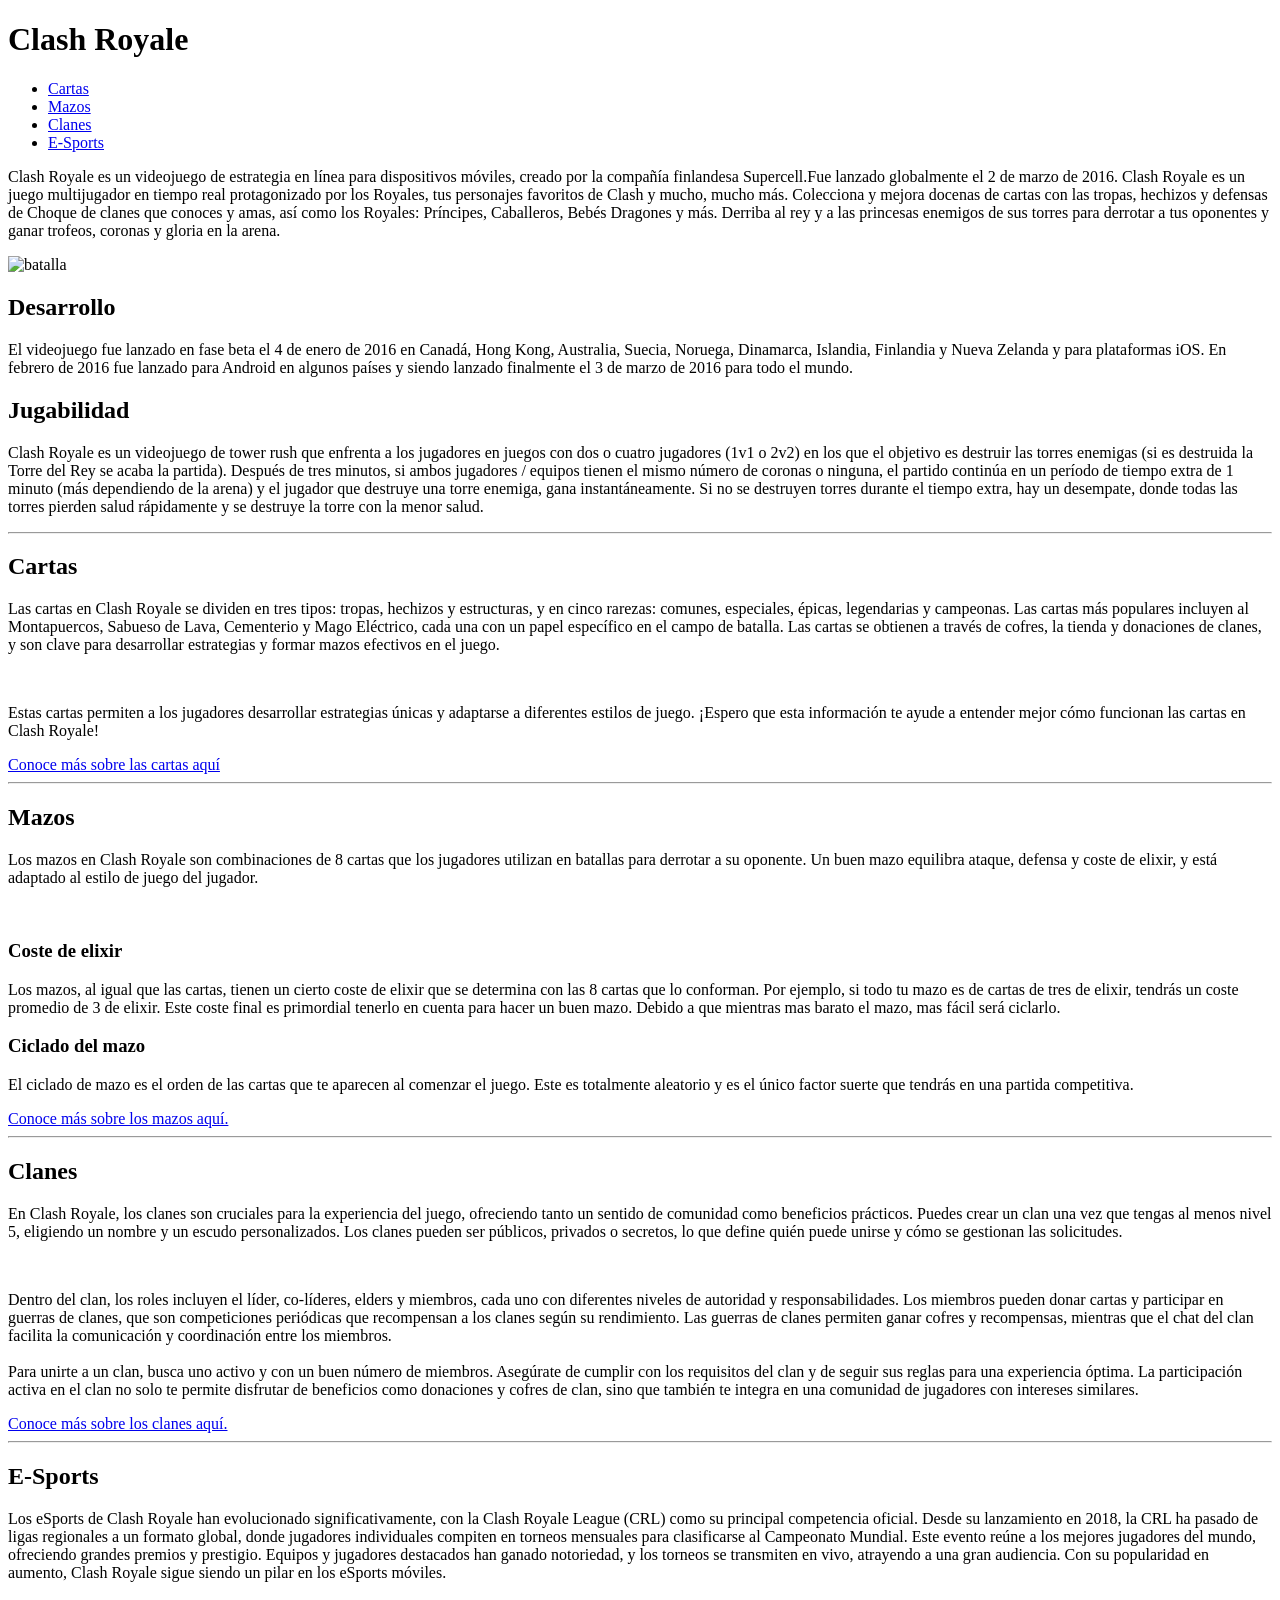
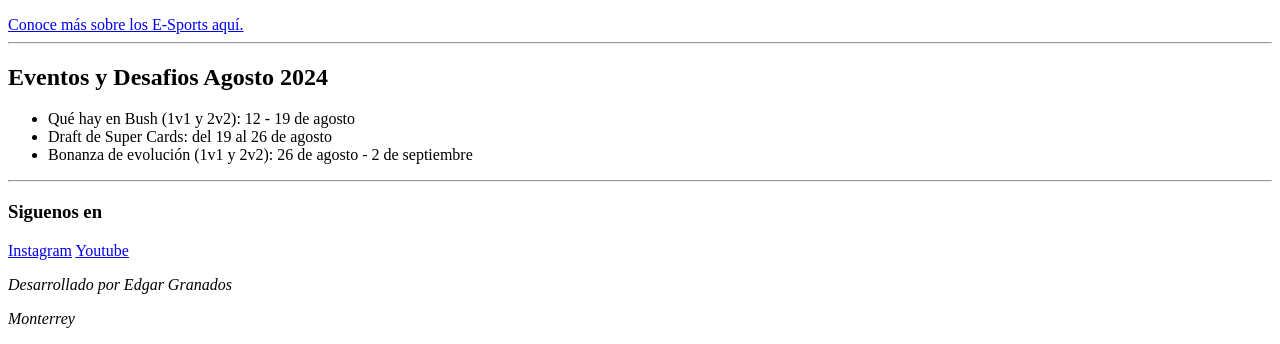
==== index.html @ bef86f16 "agregamos el index" ====
<!DOCTYPE html>
<html lang="en">
<head>
    <meta charset="UTF-8">
    <meta name="viewport" content="width=device-width, initial-scale=1.0">
    <title>Clash Royale</title>
</head>
<body>
    <header>
        <h1>Clash Royale</h1>
        <nav>
            <ul>
                <li><a href="#cartas">Cartas</a></li>
                <li><a href="#mazos">Mazos</a></li>
                <li><a href="#clanes">Clanes</a></li>
                <li><a href="#e-sports">E-Sports</a></li>
            </ul>
        </nav>
    </header>
    <main>
        <p>Clash Royale es un videojuego de estrategia en línea para dispositivos móviles, creado por la compañía finlandesa Supercell.Fue lanzado globalmente el 2 de marzo de 2016. Clash Royale es un juego multijugador en tiempo real protagonizado por los Royales, tus personajes favoritos de Clash y mucho, mucho más. Colecciona y mejora docenas de cartas con las tropas, hechizos y defensas de Choque de clanes que conoces y amas, así como los Royales: Príncipes, Caballeros, Bebés Dragones y más. Derriba al rey y a las princesas enemigos de sus torres para derrotar a tus oponentes y ganar trofeos, coronas y gloria en la arena.</p>

        <img src="https://esports.as.com/2018/12/31/clash-royale/Clash-Royale_1204989493_197775_1440x810.jpg" alt="batalla" width="600px">

        <h2>Desarrollo</h2>
        <p>El videojuego fue lanzado en fase beta el 4 de enero de 2016 en Canadá, Hong Kong, Australia, Suecia, Noruega, Dinamarca, Islandia, Finlandia y Nueva Zelanda y para plataformas iOS. En febrero de 2016 fue lanzado para Android en algunos países y siendo lanzado finalmente el 3 de marzo de 2016 para todo el mundo.</p>

        <h2>Jugabilidad</h2>
        <p>Clash Royale es un videojuego de tower rush que enfrenta a los jugadores en juegos con dos o cuatro jugadores (1v1 o 2v2) en los que el objetivo es destruir las torres enemigas (si es destruida la Torre del Rey se acaba la partida).  Después de tres minutos, si ambos jugadores / equipos tienen el mismo número de coronas o ninguna, el partido continúa en un período de tiempo extra de 1 minuto (más dependiendo de la arena) y el jugador que destruye una torre enemiga, gana instantáneamente. Si no se destruyen torres durante el tiempo extra, hay un desempate, donde todas las torres pierden salud rápidamente y se destruye la torre con la menor salud.</p>
        <hr>

        <h2 id="cartas">Cartas</h2>
        <p>Las cartas en Clash Royale se dividen en tres tipos: tropas, hechizos y estructuras, y en cinco rarezas: comunes, especiales, épicas, legendarias y campeonas. Las cartas más populares incluyen al Montapuercos, Sabueso de Lava, Cementerio y Mago Eléctrico, cada una con un papel específico en el campo de batalla. Las cartas se obtienen a través de cofres, la tienda y donaciones de clanes, y son clave para desarrollar estrategias y formar mazos efectivos en el juego.</p>
        <img src="imagenes/cartas.png" alt="" width="1200">
        <p>Estas cartas permiten a los jugadores desarrollar estrategias únicas y adaptarse a diferentes estilos de juego. ¡Espero que esta información te ayude a entender mejor cómo funcionan las cartas en Clash Royale!</p>
        <a href="cartas.html">Conoce más sobre las cartas aquí</a>
        <hr>

        <h2 id="mazos">Mazos</h2>
        <p>Los mazos en Clash Royale son combinaciones de 8 cartas que los jugadores utilizan en batallas para derrotar a su oponente. Un buen mazo equilibra ataque, defensa y coste de elixir, y está adaptado al estilo de juego del jugador.</p>
        <img src="imagenes/Captura de pantalla 2024-08-25 152039.png" alt="" width="500">
        <h3>Coste de elixir</h3>
        <p>Los mazos, al igual que las cartas, tienen un cierto coste de elixir que se determina con las 8 cartas que lo conforman. Por ejemplo, si todo tu mazo es de cartas de tres de elixir, tendrás un coste promedio de 3 de elixir. Este coste final es primordial tenerlo en cuenta para hacer un buen mazo. Debido a que mientras mas barato el mazo, mas fácil será ciclarlo.</p>
        <h3>Ciclado del mazo</h3>
        <p>El ciclado de mazo es el orden de las cartas que te aparecen al comenzar el juego. Este es totalmente aleatorio y es el único factor suerte que tendrás en una partida competitiva. </p>

        <a href="mazos.html">Conoce más sobre los mazos aquí.</a>
        <hr>

        <section>
            <h2 id="clanes">Clanes</h2>
            <p>En Clash Royale, los clanes son cruciales para la experiencia del juego, ofreciendo tanto un sentido de comunidad como beneficios prácticos. Puedes crear un clan una vez que tengas al menos nivel 5, eligiendo un nombre y un escudo personalizados. Los clanes pueden ser públicos, privados o secretos, lo que define quién puede unirse y cómo se gestionan las solicitudes.
            </p>
            <img src="https://support.supercell.com/images/_1640x1062_crop_center-center_90_none/CR-clanwars-hero.jpg?v=1718619157" alt="" width="700">
            <p>Dentro del clan, los roles incluyen el líder, co-líderes, elders y miembros, cada uno con diferentes niveles de autoridad y responsabilidades. Los miembros pueden donar cartas y participar en guerras de clanes, que son competiciones periódicas que recompensan a los clanes según su rendimiento. Las guerras de clanes permiten ganar cofres y recompensas, mientras que el chat del clan facilita la comunicación y coordinación entre los miembros.
            <br>
            <br>
            Para unirte a un clan, busca uno activo y con un buen número de miembros. Asegúrate de cumplir con los requisitos del clan y de seguir sus reglas para una experiencia óptima. La participación activa en el clan no solo te permite disfrutar de beneficios como donaciones y cofres de clan, sino que también te integra en una comunidad de jugadores con intereses similares.</p>

            <a href="clanes.html">Conoce más sobre los clanes aquí.</a>
            <hr>
        </section>

        <section>
            <h2 id="e-sports">E-Sports</h2>
            <p>Los eSports de Clash Royale han evolucionado significativamente, con la Clash Royale League (CRL) como su principal competencia oficial. Desde su lanzamiento en 2018, la CRL ha pasado de ligas regionales a un formato global, donde jugadores individuales compiten en torneos mensuales para clasificarse al Campeonato Mundial. Este evento reúne a los mejores jugadores del mundo, ofreciendo grandes premios y prestigio. Equipos y jugadores destacados han ganado notoriedad, y los torneos se transmiten en vivo, atrayendo a una gran audiencia. Con su popularidad en aumento, Clash Royale sigue siendo un pilar en los eSports móviles.
            </p>
            <img src="https://d36qemgtmze279.cloudfront.net/images/cbw7s1mh/production/8c7b46346c424c2b1a80b482417b643867098b97-2500x1667.jpg?rect=0,108,2500,1452&w=768&h=446&q=90&auto=format" alt="" width="700">
            <br>
            <a href="esports.html">Conoce más sobre los E-Sports aquí.</a>
            <hr>
        </section>
    </main>
    <aside>
        <h2>Eventos y Desafios Agosto 2024</h2>
        <ul>
            <li>Qué hay en Bush (1v1 y 2v2): 12 - 19 de agosto</li>
            <li>Draft de Super Cards: del 19 al 26 de agosto</li>
            <li>Bonanza de evolución (1v1 y 2v2): 26 de agosto - 2 de septiembre</li>
        </ul>
        <hr>
    </aside>

    <footer>
        <div>
            <h3>Siguenos en</h3>
            <a href="https://supr.cl/3j8f2Ai" target="_blank">Instagram</a>
            <a href="https://supr.cl/2FyB6q2" target="_blank">Youtube</a>
        </div>
        <address>
            <p>Desarrollado por Edgar Granados</p>
            <p>Monterrey</p>
        </address>
    </footer>
    
</body>
</html>
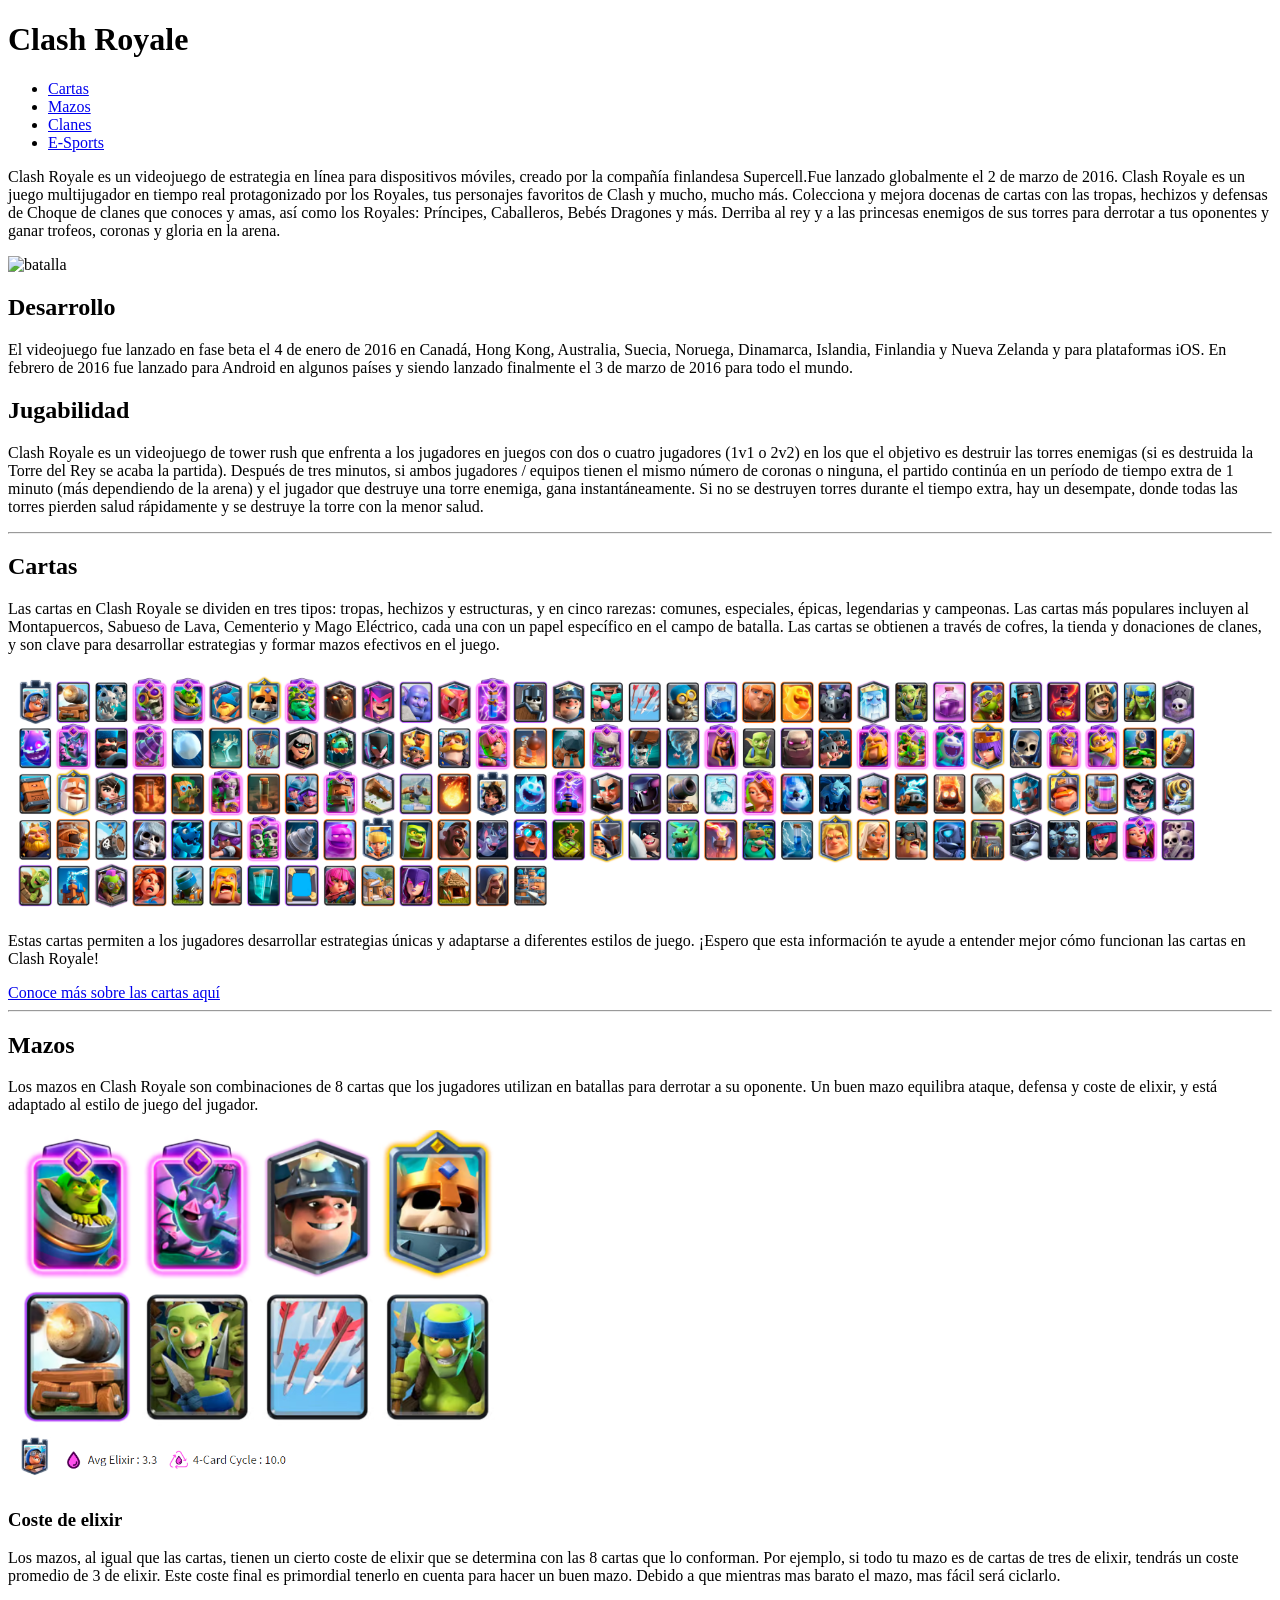
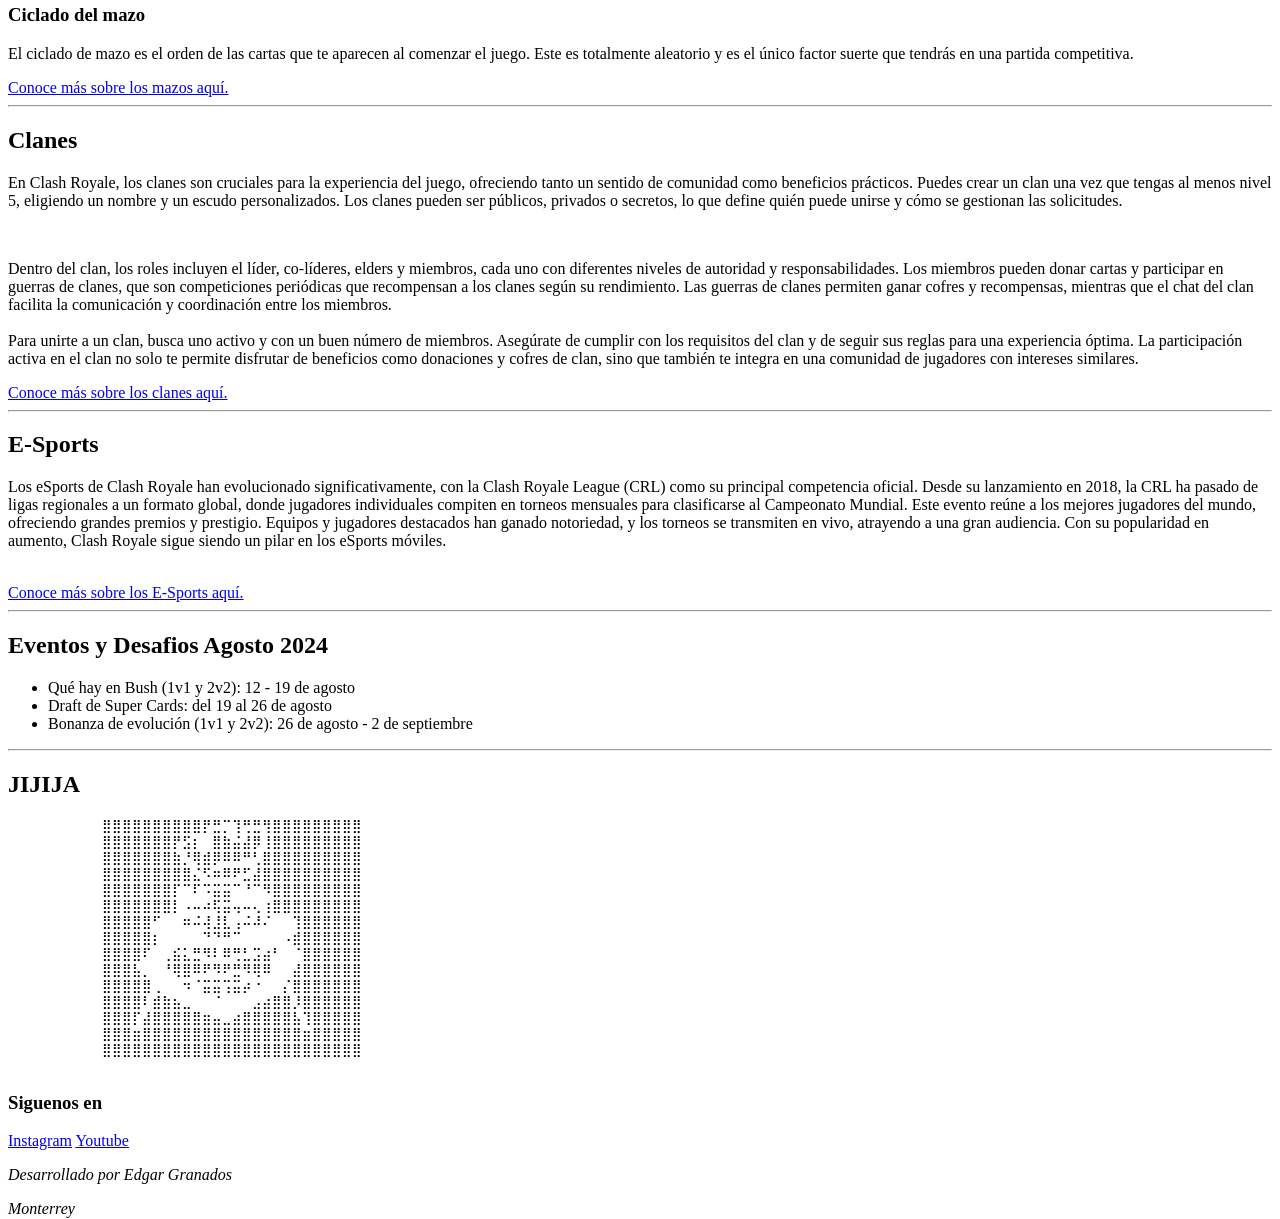
==== commit 7539182e: "actualizo el index" ====
--- a/index.html
+++ b/index.html
@@ -79,6 +79,25 @@
             <li>Bonanza de evolución (1v1 y 2v2): 26 de agosto - 2 de septiembre</li>
         </ul>
         <hr>
+        <h2>JIJIJA</h2>
+        <pre>
+            ⣿⣿⣿⣿⣿⣿⣿⣿⣿⣿⡟⣛⡉⢹⢛⣛⢻⣿⣿⣿⣿⣿⣿⣿⣿⣿
+            ⣿⣿⣿⣿⣿⣿⣿⡟⣫⡆⠀⣿⣷⣬⣼⡿⢸⣿⣿⣿⣿⣿⣿⣿⣿⣿
+            ⣿⣿⣿⣿⣿⣿⣿⣷⡘⢿⣾⡿⠿⠿⠛⢃⣿⣿⣿⣿⣿⣿⣿⣿⣿⣿
+            ⣿⣿⣿⣿⣿⣿⣿⣿⣿⣌⠫⠶⠿⠟⣋⣼⣿⣿⣿⣿⣿⣿⣿⣿⣿⣿
+            ⣿⣿⣿⣿⣿⣿⣿⡏⠉⠏⠩⣭⣭⠉⠘⠉⠻⣿⣿⣿⣿⣿⣿⣿⣿⣿
+            ⣿⣿⣿⣿⣿⣿⣿⡇⠠⠤⠴⢯⣭⢤⠤⢄⢰⣿⣿⣿⣿⣿⣿⣿⣿⣿
+            ⣿⣿⣿⣿⣿⠋⠀⠀⠶⠬⢼⣸⣇⢠⠬⠼⠌⠀⠀⢹⣿⣿⣿⣿⣿⣿
+            ⣿⣿⣿⣿⣿⡆⠀⠀⠀⠀⠙⠙⠛⠉⠀⠀⠀⠀⠠⣾⣿⣿⣿⣿⣿⣿
+            ⣿⣿⣿⣿⠏⠀⢀⣮⣅⣛⠻⠇⠿⢛⣃⣩⣴⠃⠀⠈⣿⣿⣿⣿⣿⣿
+            ⣿⣿⣿⣧⡀⠀⠘⢿⣿⠿⠟⠻⠟⣛⠻⢿⠿⠀⠀⣼⣿⣿⣿⣿⣿⣿
+            ⣿⣿⣿⣿⣿⢀⠀⠀⠲⠈⣭⣭⢩⣭⡴⠐⠀⠀⡌⣿⣿⣿⣿⣿⣿⣿
+            ⣿⣿⣿⣿⠇⣾⣷⣦⣀⠀⠀⠈⠀⠀⠀⣠⣴⣿⣿⡸⣿⣿⣿⣿⣿⣿
+            ⣿⣿⣿⡏⣼⣿⣿⣿⣿⣿⣶⣤⣀⣴⣿⣿⣿⣿⣿⣧⢹⣿⣿⣿⣿⣿
+            ⣿⣿⣿⣶⣿⣿⣿⣿⣿⣿⣿⣿⣿⣿⣿⣿⣿⣿⣿⣿⣶⣿⣿⣿⣿⣿
+            ⣿⣿⣿⣿⣿⣿⣿⣿⣿⣿⣿⣿⣿⣿⣿⣿⣿⣿⣿⣿⣿⣿⣿⣿⣿⣿
+        </pre>
+        
     </aside>
 
     <footer>
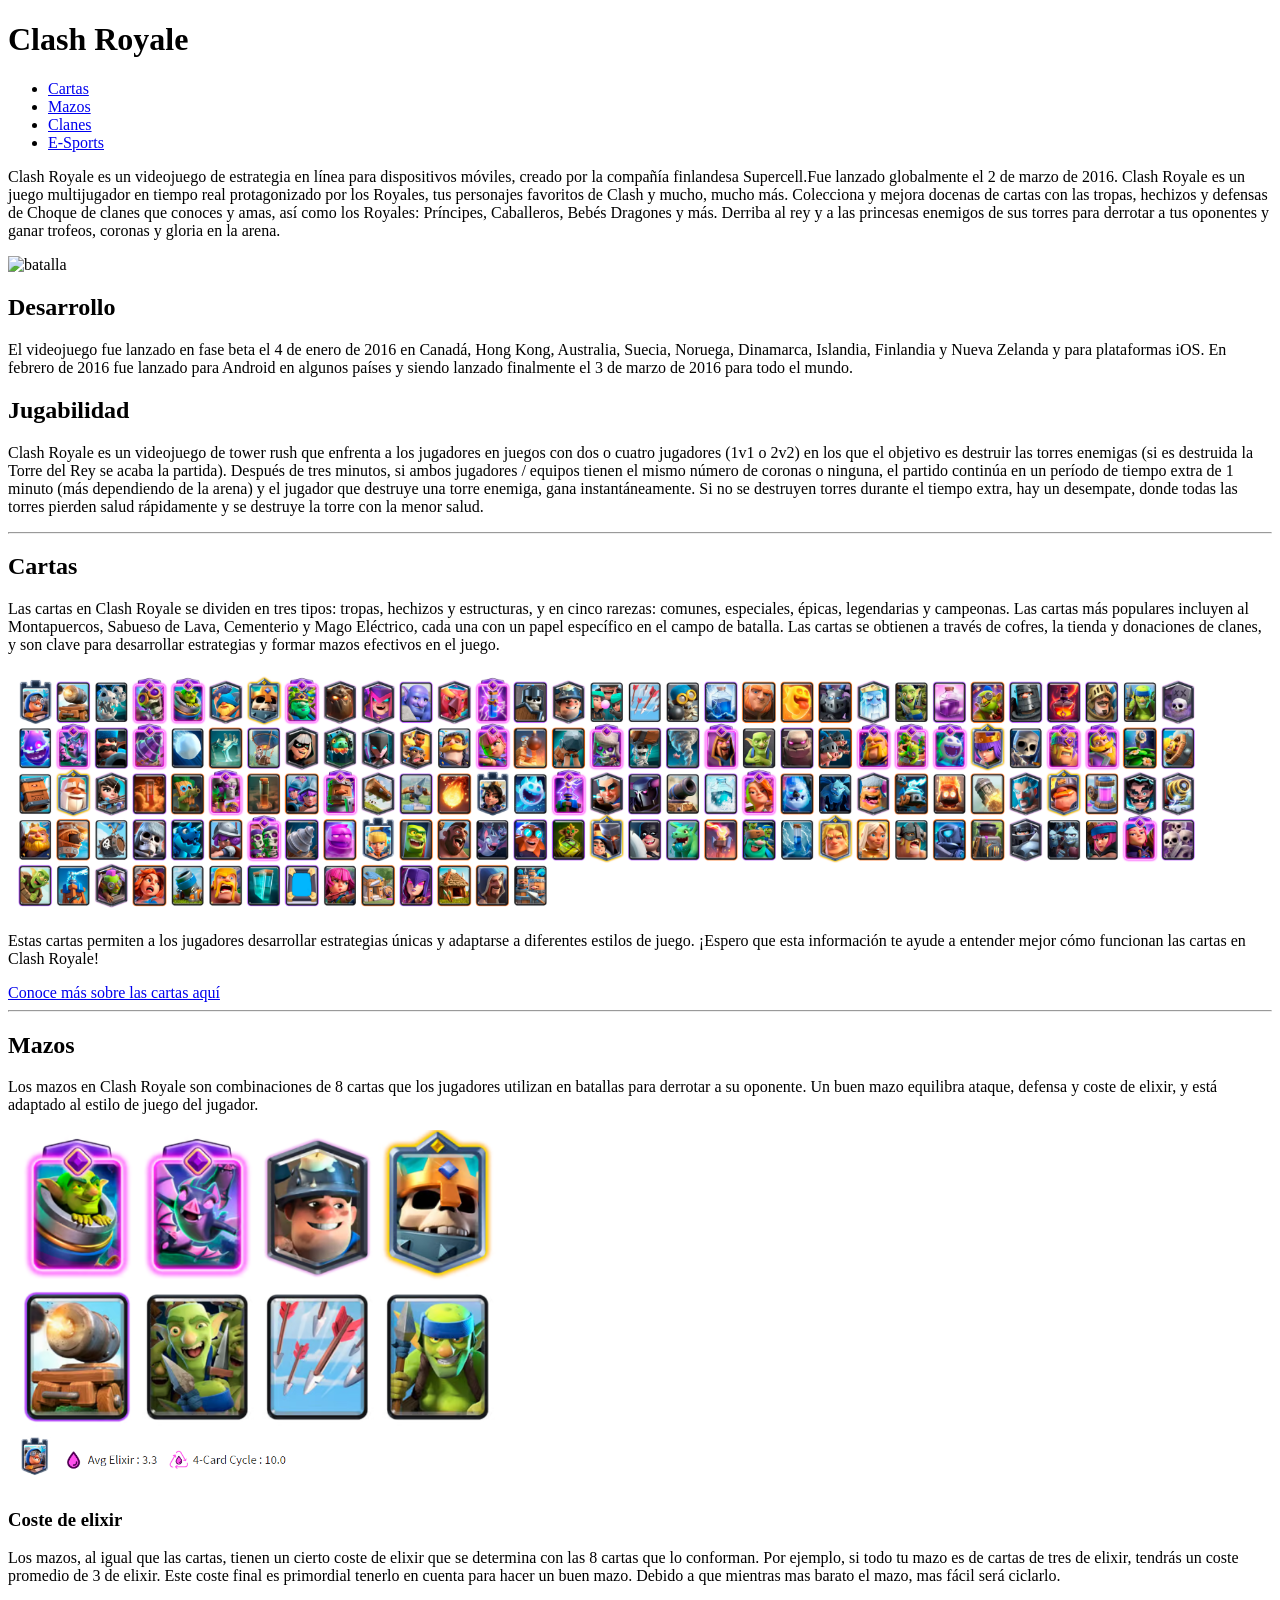
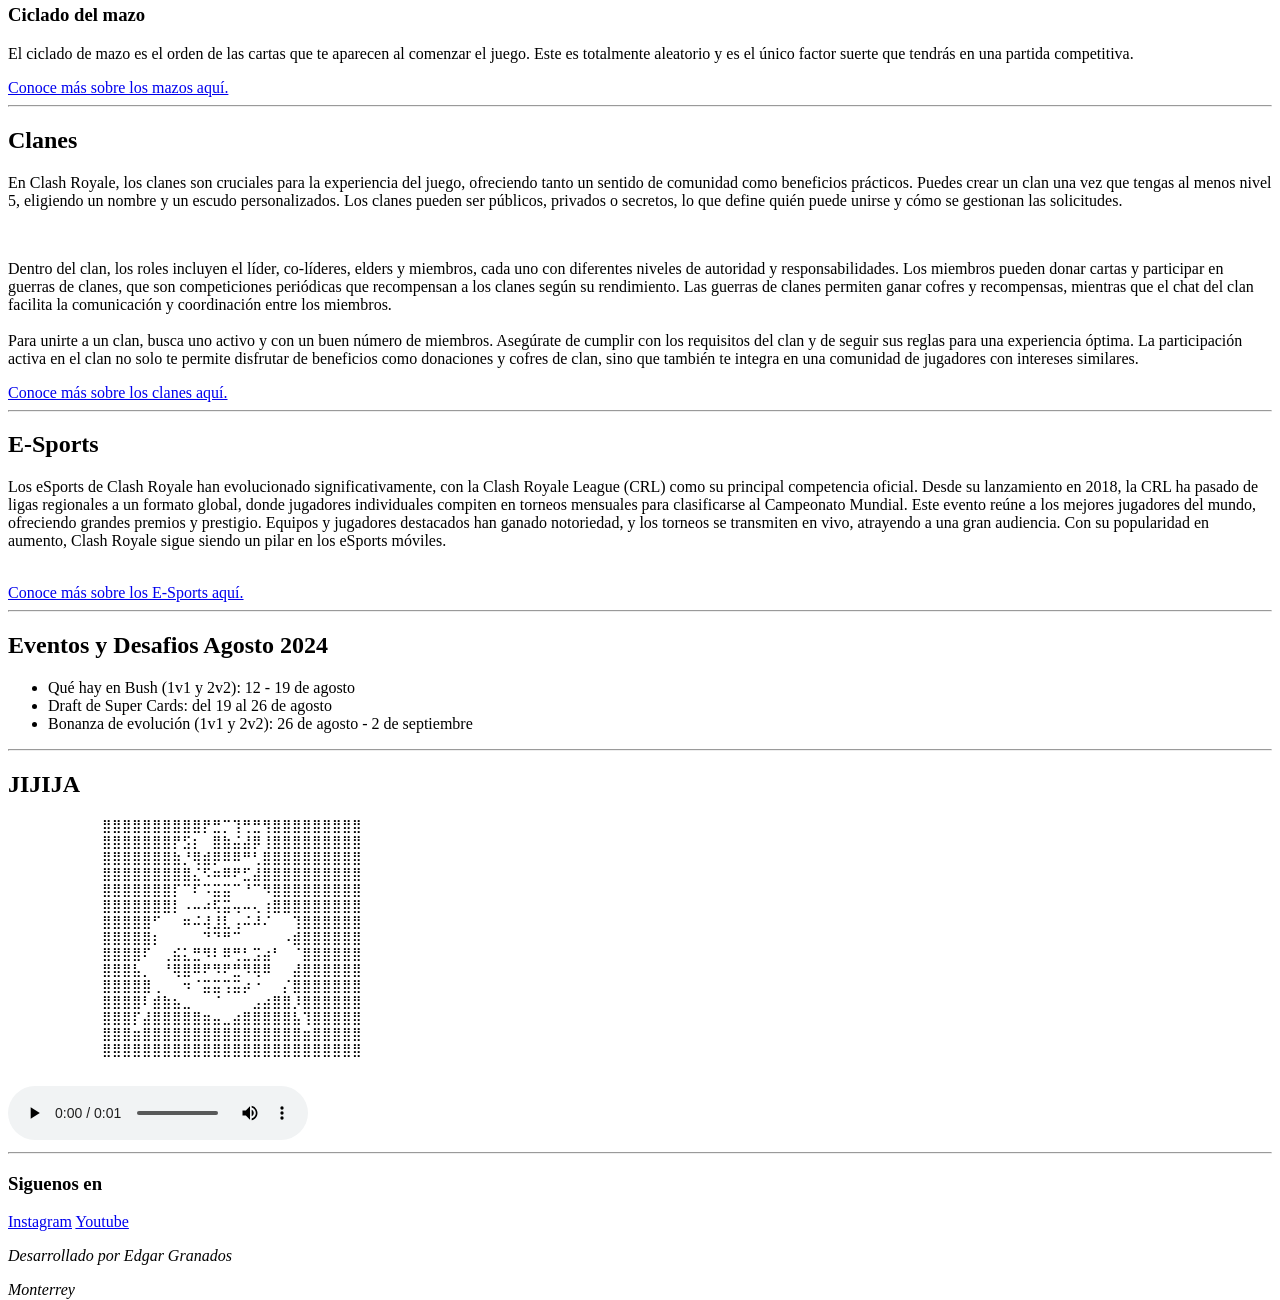
==== commit 4d20ab35: "agregue el audio al index" ====
--- a/index.html
+++ b/index.html
@@ -97,7 +97,8 @@
             ⣿⣿⣿⣶⣿⣿⣿⣿⣿⣿⣿⣿⣿⣿⣿⣿⣿⣿⣿⣿⣶⣿⣿⣿⣿⣿
             ⣿⣿⣿⣿⣿⣿⣿⣿⣿⣿⣿⣿⣿⣿⣿⣿⣿⣿⣿⣿⣿⣿⣿⣿⣿⣿
         </pre>
-        
+        <audio controls src="imagenes/jijijija.mp3"></audio>
+        <hr>
     </aside>
 
     <footer>
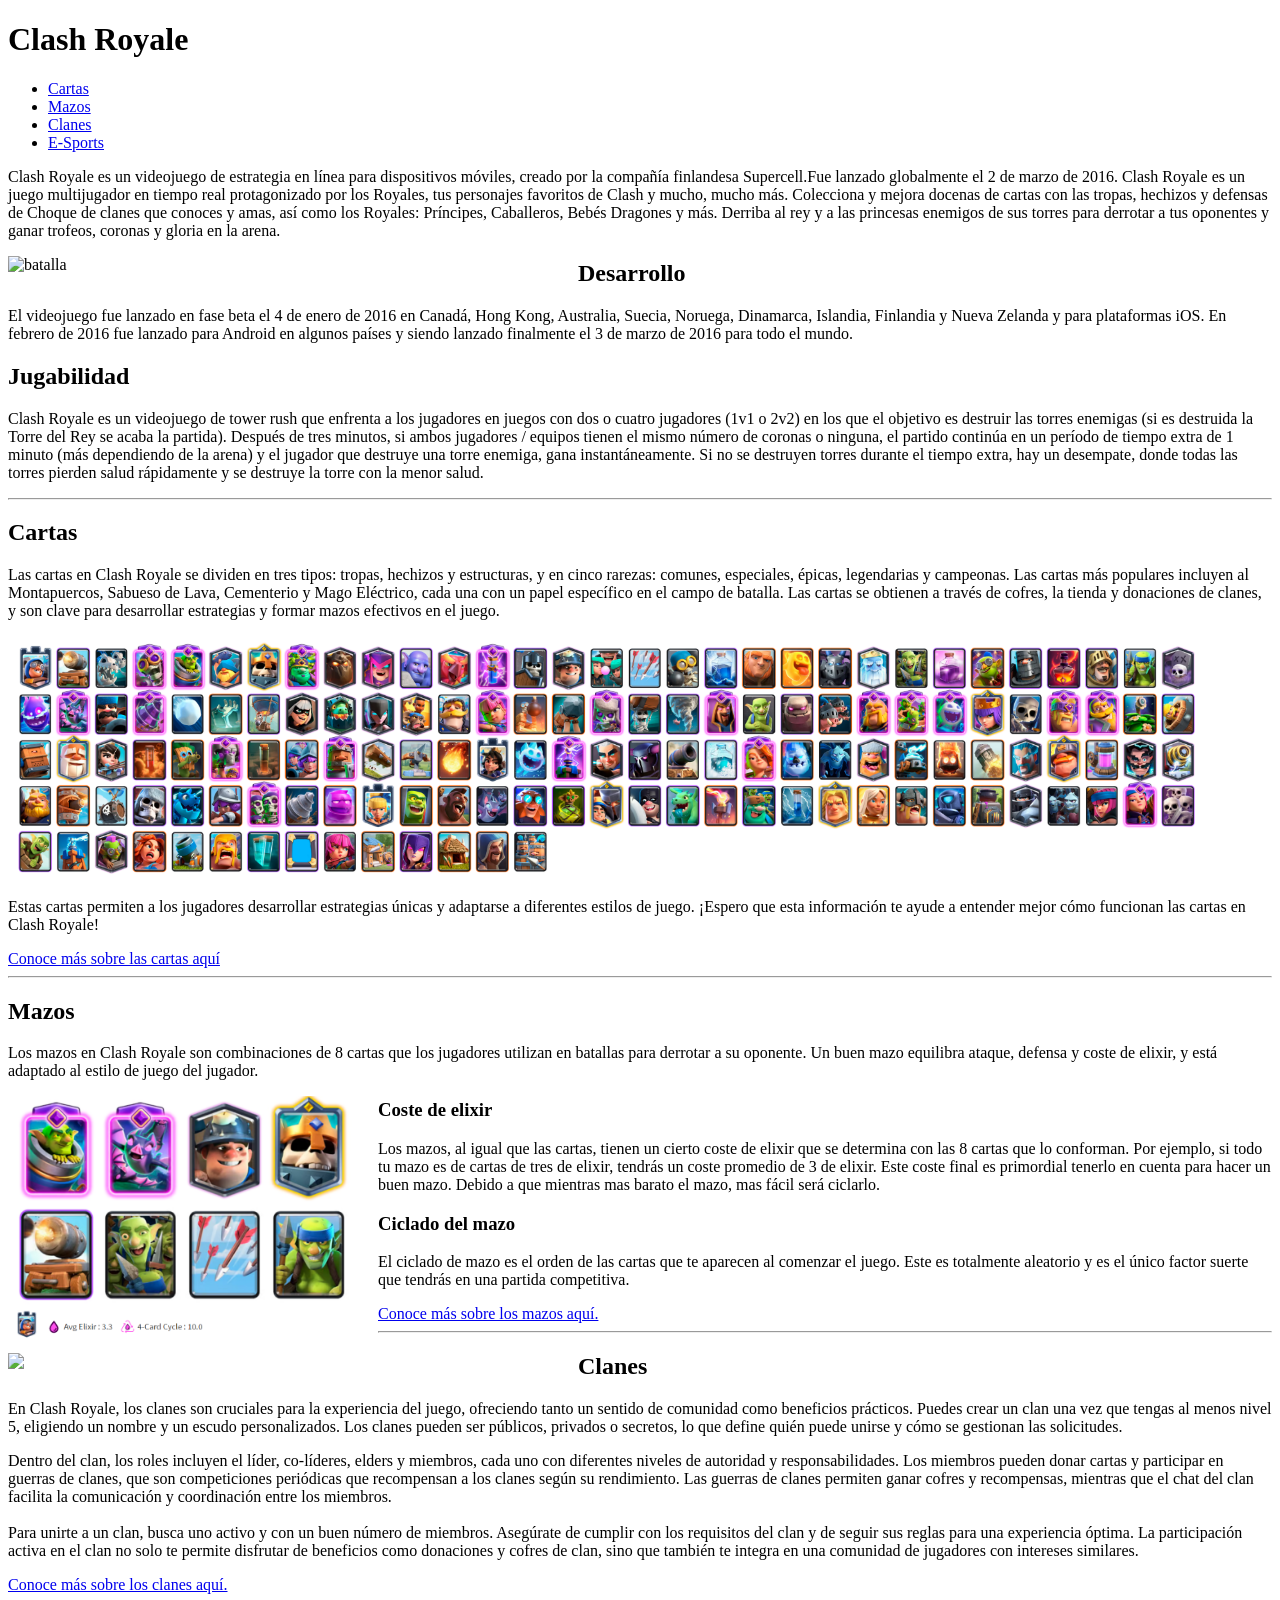
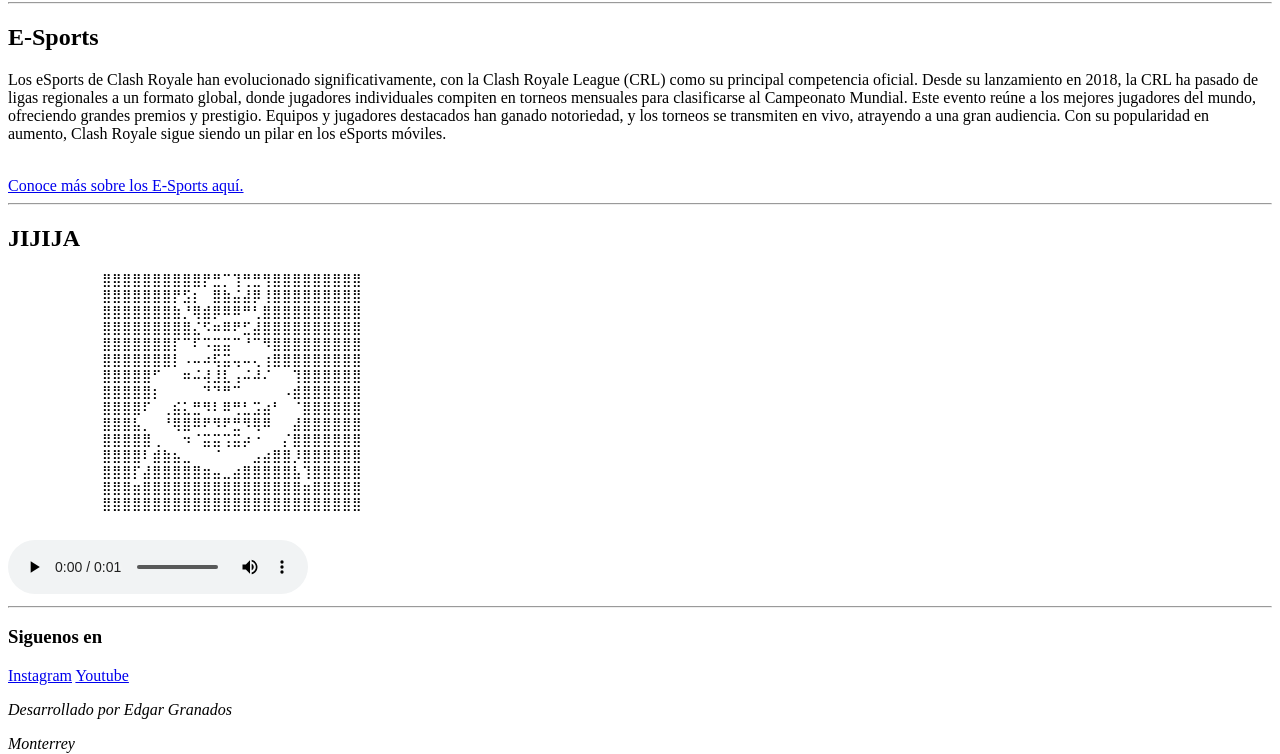
==== commit a9c732c8: "actualizando main" ====
--- a/index.html
+++ b/index.html
@@ -4,10 +4,11 @@
     <meta charset="UTF-8">
     <meta name="viewport" content="width=device-width, initial-scale=1.0">
     <title>Clash Royale</title>
+    <link rel="stylesheet" href="styles.css">
 </head>
 <body>
     <header>
-        <h1>Clash Royale</h1>
+        <h1><span class="silver">Clash</span> <span class="gold">Royale</span></h1>
         <nav>
             <ul>
                 <li><a href="#cartas">Cartas</a></li>
@@ -20,7 +21,7 @@
     <main>
         <p>Clash Royale es un videojuego de estrategia en línea para dispositivos móviles, creado por la compañía finlandesa Supercell.Fue lanzado globalmente el 2 de marzo de 2016. Clash Royale es un juego multijugador en tiempo real protagonizado por los Royales, tus personajes favoritos de Clash y mucho, mucho más. Colecciona y mejora docenas de cartas con las tropas, hechizos y defensas de Choque de clanes que conoces y amas, así como los Royales: Príncipes, Caballeros, Bebés Dragones y más. Derriba al rey y a las princesas enemigos de sus torres para derrotar a tus oponentes y ganar trofeos, coronas y gloria en la arena.</p>
 
-        <img src="https://esports.as.com/2018/12/31/clash-royale/Clash-Royale_1204989493_197775_1440x810.jpg" alt="batalla" width="600px">
+        <img src="https://i.ytimg.com/vi/uWsQ5IWVilM/maxresdefault.jpg" alt="batalla" width="550px" style="float: left; margin-right: 20px;">
 
         <h2>Desarrollo</h2>
         <p>El videojuego fue lanzado en fase beta el 4 de enero de 2016 en Canadá, Hong Kong, Australia, Suecia, Noruega, Dinamarca, Islandia, Finlandia y Nueva Zelanda y para plataformas iOS. En febrero de 2016 fue lanzado para Android en algunos países y siendo lanzado finalmente el 3 de marzo de 2016 para todo el mundo.</p>
@@ -38,7 +39,7 @@
 
         <h2 id="mazos">Mazos</h2>
         <p>Los mazos en Clash Royale son combinaciones de 8 cartas que los jugadores utilizan en batallas para derrotar a su oponente. Un buen mazo equilibra ataque, defensa y coste de elixir, y está adaptado al estilo de juego del jugador.</p>
-        <img src="imagenes/Captura de pantalla 2024-08-25 152039.png" alt="" width="500">
+        <img src="imagenes/Captura de pantalla 2024-08-25 152039.png" width="350" style="float: left; margin-right: 20px;">
         <h3>Coste de elixir</h3>
         <p>Los mazos, al igual que las cartas, tienen un cierto coste de elixir que se determina con las 8 cartas que lo conforman. Por ejemplo, si todo tu mazo es de cartas de tres de elixir, tendrás un coste promedio de 3 de elixir. Este coste final es primordial tenerlo en cuenta para hacer un buen mazo. Debido a que mientras mas barato el mazo, mas fácil será ciclarlo.</p>
         <h3>Ciclado del mazo</h3>
@@ -48,10 +49,14 @@
         <hr>
 
         <section>
+            
+            <img src="https://support.supercell.com/images/_1640x1062_crop_center-center_90_none/CR-clanwars-hero.jpg?v=1718619157" width="550" style="float: left; margin-right: 20px;">
+
             <h2 id="clanes">Clanes</h2>
+
             <p>En Clash Royale, los clanes son cruciales para la experiencia del juego, ofreciendo tanto un sentido de comunidad como beneficios prácticos. Puedes crear un clan una vez que tengas al menos nivel 5, eligiendo un nombre y un escudo personalizados. Los clanes pueden ser públicos, privados o secretos, lo que define quién puede unirse y cómo se gestionan las solicitudes.
             </p>
-            <img src="https://support.supercell.com/images/_1640x1062_crop_center-center_90_none/CR-clanwars-hero.jpg?v=1718619157" alt="" width="700">
+
             <p>Dentro del clan, los roles incluyen el líder, co-líderes, elders y miembros, cada uno con diferentes niveles de autoridad y responsabilidades. Los miembros pueden donar cartas y participar en guerras de clanes, que son competiciones periódicas que recompensan a los clanes según su rendimiento. Las guerras de clanes permiten ganar cofres y recompensas, mientras que el chat del clan facilita la comunicación y coordinación entre los miembros.
             <br>
             <br>
@@ -62,23 +67,19 @@
         </section>
 
         <section>
+            
+            <img src="https://d36qemgtmze279.cloudfront.net/images/cbw7s1mh/production/8c7b46346c424c2b1a80b482417b643867098b97-2500x1667.jpg?rect=0,108,2500,1452&w=768&h=446&q=90&auto=format" alt="" width="400" style="float: left; margin-right: 20px;">
+
             <h2 id="e-sports">E-Sports</h2>
             <p>Los eSports de Clash Royale han evolucionado significativamente, con la Clash Royale League (CRL) como su principal competencia oficial. Desde su lanzamiento en 2018, la CRL ha pasado de ligas regionales a un formato global, donde jugadores individuales compiten en torneos mensuales para clasificarse al Campeonato Mundial. Este evento reúne a los mejores jugadores del mundo, ofreciendo grandes premios y prestigio. Equipos y jugadores destacados han ganado notoriedad, y los torneos se transmiten en vivo, atrayendo a una gran audiencia. Con su popularidad en aumento, Clash Royale sigue siendo un pilar en los eSports móviles.
             </p>
-            <img src="https://d36qemgtmze279.cloudfront.net/images/cbw7s1mh/production/8c7b46346c424c2b1a80b482417b643867098b97-2500x1667.jpg?rect=0,108,2500,1452&w=768&h=446&q=90&auto=format" alt="" width="700">
+
             <br>
             <a href="esports.html">Conoce más sobre los E-Sports aquí.</a>
             <hr>
         </section>
     </main>
     <aside>
-        <h2>Eventos y Desafios Agosto 2024</h2>
-        <ul>
-            <li>Qué hay en Bush (1v1 y 2v2): 12 - 19 de agosto</li>
-            <li>Draft de Super Cards: del 19 al 26 de agosto</li>
-            <li>Bonanza de evolución (1v1 y 2v2): 26 de agosto - 2 de septiembre</li>
-        </ul>
-        <hr>
         <h2>JIJIJA</h2>
         <pre>
             ⣿⣿⣿⣿⣿⣿⣿⣿⣿⣿⡟⣛⡉⢹⢛⣛⢻⣿⣿⣿⣿⣿⣿⣿⣿⣿
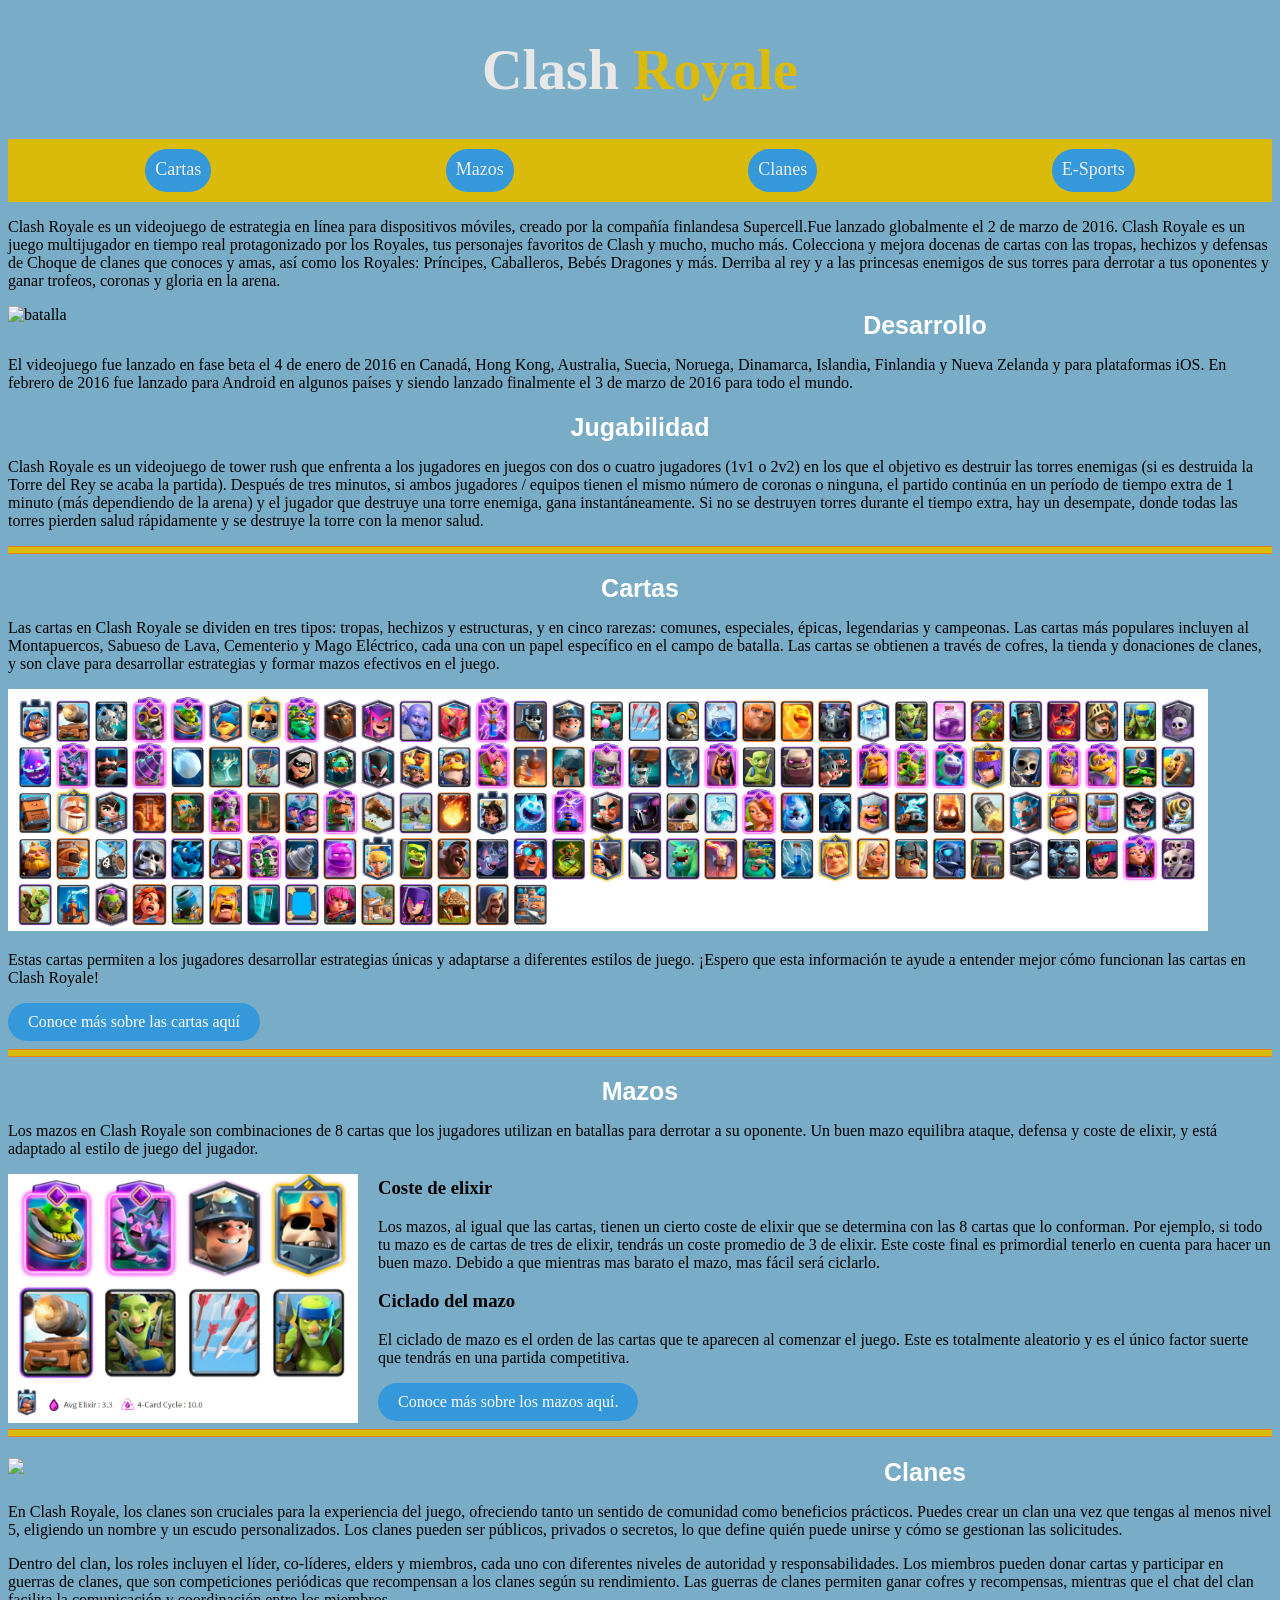
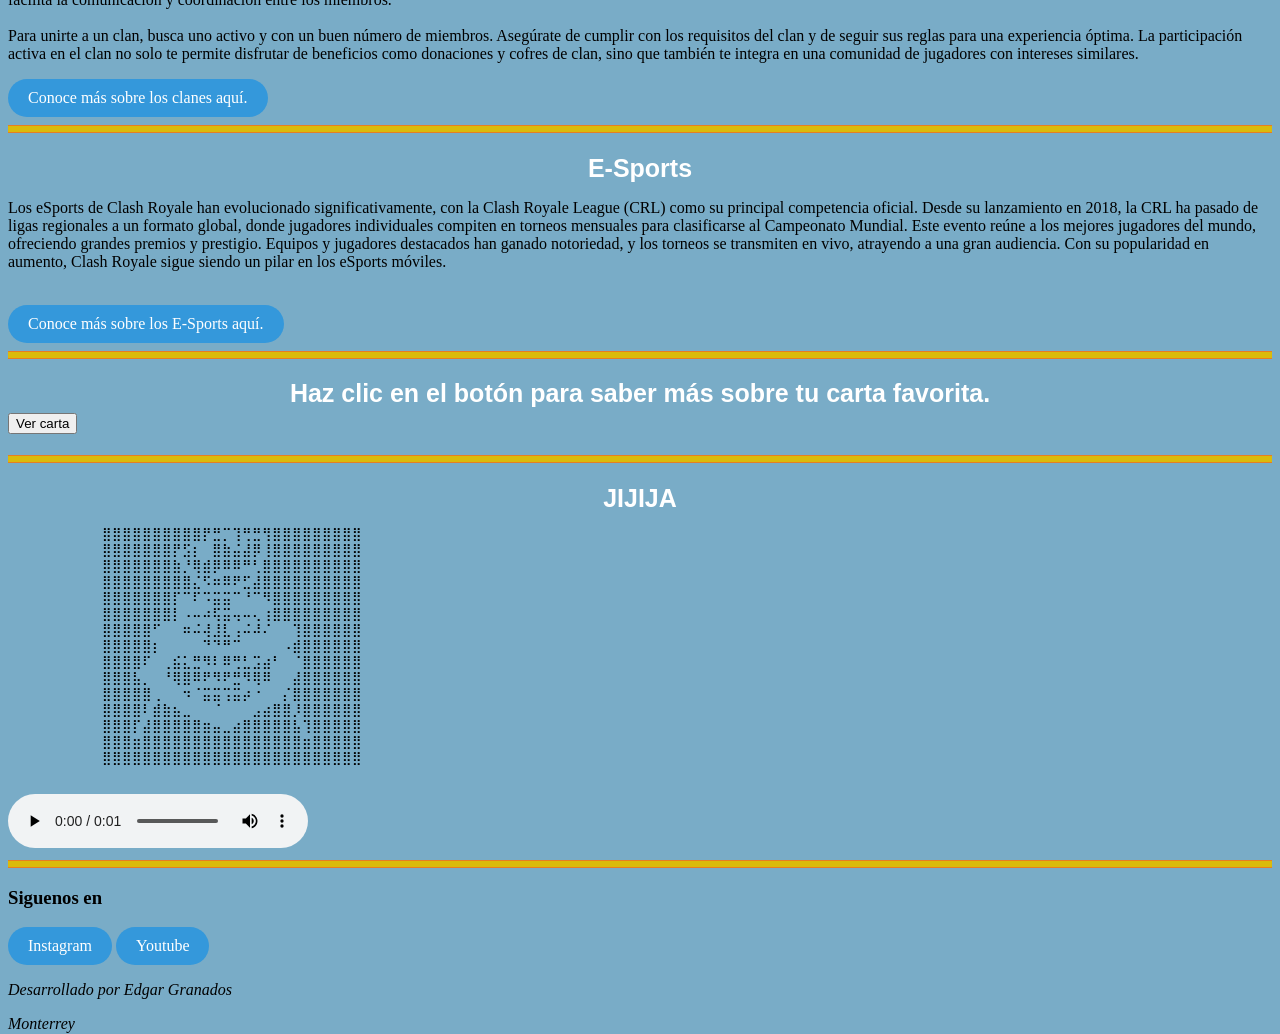
==== commit 866008f3: "agregando el script" ====
--- a/index.html
+++ b/index.html
@@ -80,6 +80,14 @@
         </section>
     </main>
     <aside>
+        <h2>Haz clic en el botón para saber más sobre tu carta favorita.</h2>
+    
+        <button onclick="mostrarInformacion()">Ver carta</button>
+    
+        <h2 id="resultado"></h2>
+    
+        <script src="script.js"></script>
+        <hr>
         <h2>JIJIJA</h2>
         <pre>
             ⣿⣿⣿⣿⣿⣿⣿⣿⣿⣿⡟⣛⡉⢹⢛⣛⢻⣿⣿⣿⣿⣿⣿⣿⣿⣿
--- a/styles.css
+++ b/styles.css
@@ -0,0 +1,89 @@
+body {
+    background-color: #79acc7;
+}
+
+h1 {
+    text-align: center;
+    font-family: 'Georgia', serif;
+    font-size: 3.5em;
+    position: relative;
+}
+
+h1 .silver {
+    color: rgb(231, 231, 231);
+    position: relative;
+    animation: shine 2s infinite;
+}
+
+h1 .gold {
+    color: rgb(218, 187, 11);
+    position: relative;
+    animation: shine 2s infinite;
+}
+
+@keyframes shine {
+    0% { text-shadow: 2px 2px 4px rgba(255, 255, 255, 0.5); }
+    50% { text-shadow: 4px 4px 8px rgba(255, 255, 255, 0.8); }
+    100% { text-shadow: 2px 2px 4px rgba(255, 255, 255, 0.5); }
+}
+
+h2 {
+    color: rgb(255, 255, 255); /* Color dorado */
+    font-family: 'Arial Black', sans-serif;
+    font-size: 25px;
+    text-align: center; /* Alineación central */
+    margin-bottom: 5px;
+}
+
+nav {
+    background-color: rgb(218, 187, 11); /* Fondo oscuro */
+    padding: 10px 20px;
+}
+
+nav ul {
+    list-style: none;
+    display: flex;
+    justify-content: space-around;
+    margin: 0;
+    padding: 0;
+}
+
+nav ul li {
+    margin: 0;
+}
+
+nav ul li a {
+    text-decoration: none;
+    color: #ecf0f1; /* Color claro */
+    font-size: 18px;
+    padding: 10px;
+    transition: color 0.3s ease-in-out, border-bottom 0.3s ease-in-out;
+    border-bottom: 2px solid transparent;
+}
+
+nav ul li a:hover {
+    color: blue; /* Cambio de color en hover */
+    border-bottom: 2px solid blue; /* Subrayado animado */
+}
+
+hr {
+    border: 0;
+    height: 6px;
+    background: rgb(218, 187, 11);
+    border-top: 1px solid #e67e22;
+    border-bottom: 1px solid #e67e22;
+}
+
+a {
+    display: inline-block;
+    color: white;
+    background-color: #3498db;
+    padding: 10px 20px;
+    text-decoration: none;
+    border-radius: 25px; /* Bordes redondeados */
+    transition: background-color 0.3s ease;
+}
+
+a:hover {
+    background-color: #2980b9;
+}
